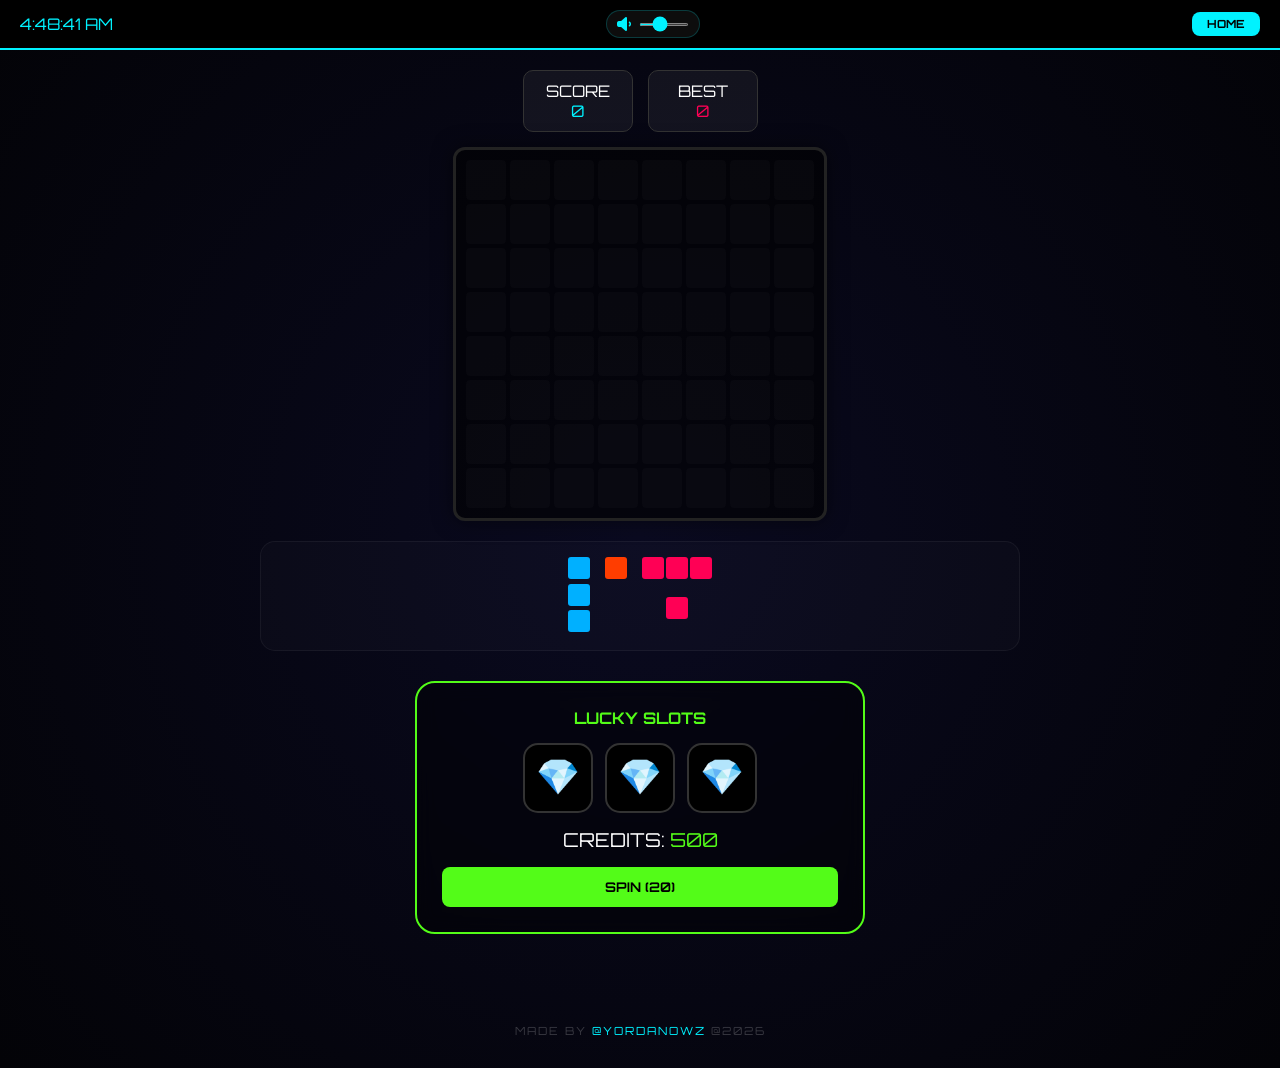
==== games.html @ 31acf6e8 "Add files via upload" ====
<!DOCTYPE html>
<html lang="bg">
<head>
    <meta charset="UTF-8">
    <meta name="viewport" content="width=device-width, initial-scale=1.0, maximum-scale=1.0, user-scalable=no">
    <title>ARCADE HUB | YORDANOWZ</title>
    <link href="https://fonts.googleapis.com/css2?family=Orbitron:wght@700&family=Rajdhani:wght@500&display=swap" rel="stylesheet">
    <link rel="stylesheet" href="https://cdnjs.cloudflare.com/ajax/libs/font-awesome/6.5.1/css/all.min.css">
    <style>
        :root { --blue: #00f2ff; --pink: #ff0055; --kick: #53fc18; --bg: #05050a; }
        * { margin:0; padding:0; box-sizing:border-box; user-select: none; -webkit-tap-highlight-color: transparent; }
        
        body { 
            background: radial-gradient(circle at center, #0a0a20 0%, #030307 100%); 
            color: white; font-family: 'Rajdhani', sans-serif; overflow-x: hidden; 
            display: flex; flex-direction: column; align-items: center; min-height: 100vh;
            touch-action: none;
        }

        .top-bar { 
            display: flex; justify-content: space-between; align-items: center; 
            padding: 10px 20px; background: #000; border-bottom: 2px solid var(--blue); 
            font-family: 'Orbitron'; color: var(--blue); width: 100%; position: sticky; top: 0; z-index: 100; 
        }

        .volume-wrap {
            display: flex; align-items: center; gap: 8px;
            background: rgba(255,255,255,0.05); padding: 5px 10px;
            border-radius: 20px; border: 1px solid rgba(0, 242, 255, 0.2);
        }
        #volume-slider { width: 50px; height: 3px; cursor: pointer; accent-color: var(--blue); }

        .main-container { max-width: 800px; width: 100%; padding: 20px; display: flex; flex-direction: column; align-items: center; gap: 30px; flex-grow: 1; }

        .game-section { display: flex; flex-direction: column; align-items: center; width: 100%; }
        .stats-row { display: flex; gap: 15px; margin-bottom: 15px; font-family: 'Orbitron'; }
        .stat-card { background: rgba(255,255,255,0.05); padding: 10px 20px; border-radius: 10px; border: 1px solid #333; text-align: center; min-width: 110px; }
        
        .grid-8x8 { 
            display: grid; grid-template-columns: repeat(8, 40px); grid-template-rows: repeat(8, 40px); 
            gap: 4px; background: rgba(0,0,0,0.6); padding: 10px; border-radius: 12px; border: 3px solid #222; 
            box-shadow: 0 0 20px rgba(0,0,0,0.5); position: relative;
        }
        .cell { width: 40px; height: 40px; background: rgba(255,255,255,0.02); border-radius: 4px; transition: 0.2s; }
        .cell.occupied { border: 1px solid rgba(255,255,255,0.3); }
        .cell.preview { background: rgba(255,255,255,0.2) !important; border: 1px dashed white; }
        
        .tray { 
            display: flex; justify-content: center; gap: 15px; margin-top: 20px; 
            min-height: 110px; background: rgba(255,255,255,0.02); border-radius: 15px; 
            padding: 15px; width: 100%; border: 1px solid rgba(255,255,255,0.05);
        }
        .piece { cursor: grab; display: grid; gap: 2px; z-index: 10; touch-action: none; }
        .p-cell { width: 22px; height: 22px; border-radius: 3px; pointer-events: none; }

        .slots-section { 
            background: rgba(0,0,0,0.4); border: 2px solid var(--kick); border-radius: 20px; 
            padding: 25px; width: 100%; max-width: 450px; text-align: center; 
            backdrop-filter: blur(10px); margin-bottom: 40px;
        }
        .slot-row { display: flex; justify-content: center; gap: 12px; margin: 15px 0; }
        .slot-box { 
            width: 70px; height: 70px; background: #000; border: 2px solid #333; 
            border-radius: 15px; display: flex; align-items: center; justify-content: center; 
            font-size: 2.2rem; transition: transform 0.1s;
        }

        #jackpot-overlay, #gameover { 
            position: fixed; inset: 0; background: rgba(0,0,0,0.95); 
            display: none; flex-direction: column; align-items: center; 
            justify-content: center; z-index: 2000; text-align: center; padding: 20px;
        }
        .jackpot-text { font-family: 'Orbitron'; font-size: 3.5rem; text-shadow: 0 0 30px currentColor; animation: pulse 0.5s infinite alternate; }
        @keyframes pulse { from { transform: scale(1); } to { transform: scale(1.05); } }

        .btn { 
            background: var(--blue); color: #000; border: none; padding: 12px 30px; 
            font-family: 'Orbitron'; font-weight: bold; border-radius: 8px; 
            cursor: pointer; transition: 0.3s; text-decoration: none; display: inline-block;
        }
        .btn:active { transform: scale(0.95); }

        footer { padding: 30px; color: rgba(255,255,255,0.2); font-family: 'Orbitron'; font-size: 0.7rem; letter-spacing: 2px; }

        @media (max-width: 450px) {
            .grid-8x8 { grid-template-columns: repeat(8, 34px); grid-template-rows: repeat(8, 34px); gap: 2px; }
            .cell { width: 34px; height: 34px; }
            .slot-box { width: 60px; height: 60px; font-size: 1.8rem; }
        }
    </style>
</head>
<body>

<div id="jackpot-overlay">
    <div class="jackpot-text">WIN!</div>
    <h1 id="win-amount" style="color:var(--kick); margin-top:20px">+0 CREDITS</h1>
</div>

<div id="gameover">
    <h1 style="font-family:'Orbitron'; font-size:3rem; color:var(--pink)">GAME OVER</h1>
    <p style="font-size:1.5rem; margin: 15px 0;">SCORE: <span id="final-score">0</span></p>
    <button class="btn" onclick="location.reload()">RETRY</button>
</div>

<div class="top-bar">
    <div id="clock">00:00:00</div>
    <div class="volume-wrap">
        <i class="fas fa-volume-up" id="vol-icon"></i>
        <input type="range" id="volume-slider" min="0" max="1" step="0.01" value="0.4">
    </div>
    <a href="index.html" class="btn" style="padding: 5px 15px; font-size: 0.7rem;">HOME</a>
</div>

<div class="main-container">
    <div class="game-section">
        <div class="stats-row">
            <div class="stat-card">SCORE <br><span id="displayScore" style="color:var(--blue)">0</span></div>
            <div class="stat-card">BEST <br><span id="displayBest" style="color:var(--pink)">0</span></div>
        </div>
        <div id="grid" class="grid-8x8"></div>
        <div id="tray" class="tray"></div>
    </div>

    <div class="slots-section">
        <h2 style="font-family:'Orbitron'; color:var(--kick); font-size: 1rem;">LUCKY SLOTS</h2>
        <div class="slot-row">
            <div id="s1" class="slot-box">💎</div>
            <div id="s2" class="slot-box">💎</div>
            <div id="s3" class="slot-box">💎</div>
        </div>
        <p style="font-size:1.2rem; margin-bottom:15px; font-family: 'Orbitron';">CREDITS: <span id="balance" style="color:var(--kick)">500</span></p>
        <button class="btn" style="background:var(--kick); width: 100%;" onclick="spin()">SPIN (20)</button>
    </div>
</div>

<footer>
    MADE BY <span style="color: var(--blue);">@YORDANOWZ</span> @2026
</footer>

<script>
    // --- АУДИО МЕНИДЖЪР ---
    (function() {
        const playlist = ['gg.mp3', 'lm.mp3', 'ff.mp3'];
        const volSlider = document.getElementById('volume-slider');
        const volIcon = document.getElementById('vol-icon');

        const savedVol = localStorage.getItem('siteVolume') || 0.4;
        volSlider.value = savedVol;

        function updateVolIcon(val) {
            if(val == 0) volIcon.className = "fas fa-volume-mute";
            else if(val < 0.5) volIcon.className = "fas fa-volume-down";
            else volIcon.className = "fas fa-volume-up";
        }
        updateVolIcon(savedVol);

        function playTrack() {
            if (!window.myAudio) { window.myAudio = new Audio(); }
            const randomIndex = Math.floor(Math.random() * playlist.length);
            window.myAudio.src = playlist[randomIndex];
            window.myAudio.volume = volSlider.value;
            window.myAudio.play().catch(e => console.log("Waiting for interaction..."));
            window.myAudio.onended = () => playTrack();
        }

        volSlider.addEventListener('input', (e) => {
            const val = e.target.value;
            if(window.myAudio) window.myAudio.volume = val;
            updateVolIcon(val);
            localStorage.setItem('siteVolume', val);
        });

        // Тази функция „отключва“ аудиото и на PC, и на мобилни устройства
        window.initAudio = function() {
            if (!window.myAudio || window.myAudio.paused) {
                playTrack();
            }
            window.removeEventListener('mousedown', initAudio);
            window.removeEventListener('touchstart', initAudio);
            window.removeEventListener('keydown', initAudio);
        };

        window.addEventListener('mousedown', initAudio);
        window.addEventListener('touchstart', initAudio);
        window.addEventListener('keydown', initAudio);
    })();

    // --- ГЛОБАЛНИ ПРОМЕНЛИВИ ---
    let credits = parseInt(localStorage.getItem('userCredits')) || 500;
    let currentScore = 0;
    let savedBest = parseInt(localStorage.getItem('bb_best_v3')) || 0;
    let board = Array(64).fill(null);
    let trayShapes = [];
    let activePiece = null;
    let offsetX, offsetY;

    const COLORS = ['#FF3D00', '#FFEA00', '#00E676', '#00B0FF', '#D500F9', '#FF0055'];
    const SHAPES = [
        { c: [[0,0]], color: COLORS[0] }, 
        { c: [[0,0],[0,1]], color: COLORS[1] },
        { c: [[0,0],[1,0]], color: COLORS[1] }, 
        { c: [[0,0],[0,1],[1,0],[1,1]], color: COLORS[2] },
        { c: [[0,0],[0,1],[0,2]], color: COLORS[3] }, 
        { c: [[0,0],[1,0],[2,0]], color: COLORS[3] },
        { c: [[0,0],[1,0],[2,0],[2,1]], color: COLORS[4] }, 
        { c: [[0,0],[0,1],[0,2],[1,1]], color: COLORS[5] }
    ];

    const gridEl = document.getElementById('grid');
    const trayEl = document.getElementById('tray');

    for(let i=0; i<64; i++) {
        const cell = document.createElement('div');
        cell.className = 'cell';
        gridEl.appendChild(cell);
    }

    function spawnPieces() {
        trayEl.innerHTML = ''; 
        trayShapes = [];
        for(let i=0; i<3; i++) {
            const s = SHAPES[Math.floor(Math.random()*SHAPES.length)];
            trayShapes.push(s);
            trayEl.appendChild(createPiece(s, i));
        }
        setTimeout(checkGameOver, 200);
    }

    function createPiece(shape, id) {
        const el = document.createElement('div');
        el.className = 'piece'; 
        el.dataset.id = id;
        
        const r = Math.max(...shape.c.map(p => p[0])) + 1;
        const c = Math.max(...shape.c.map(p => p[1])) + 1;
        el.style.gridTemplateRows = `repeat(${r}, auto)`;
        el.style.gridTemplateColumns = `repeat(${c}, auto)`;
        
        shape.c.forEach(p => {
            const d = document.createElement('div'); 
            d.className = 'p-cell';
            d.style.backgroundColor = shape.color; 
            d.style.gridArea = `${p[0]+1} / ${p[1]+1}`; 
            el.appendChild(d);
        });

        const startDrag = (e) => {
            if(window.initAudio) window.initAudio(); // Подсигуряваме старта
            activePiece = el;
            const pos = (e.type === 'touchstart') ? e.touches[0] : e;
            const rect = el.getBoundingClientRect();
            offsetX = pos.clientX - rect.left;
            offsetY = pos.clientY - rect.top;
            
            el.style.position = 'fixed';
            el.style.width = rect.width + 'px';
            el.style.zIndex = '1000';
            el.style.pointerEvents = 'none';
            moveAt(pos.clientX, pos.clientY);
        };

        el.addEventListener('mousedown', startDrag);
        el.addEventListener('touchstart', startDrag, {passive: false});
        return el;
    }

    function moveAt(x, y) {
        if(!activePiece) return;
        activePiece.style.left = (x - offsetX) + 'px';
        activePiece.style.top = (y - offsetY) + 'px';

        clearPreview();
        const target = document.elementFromPoint(x, y);
        const idx = Array.from(gridEl.children).indexOf(target);
        if(idx !== -1) {
            const pid = activePiece.dataset.id;
            const shape = trayShapes[pid];
            const r = Math.floor(idx/8), c = idx%8;
            if(canPlace(shape.c, r, c)) {
                shape.c.forEach(p => {
                    const tidx = (r+p[0])*8 + (c+p[1]);
                    if(tidx < 64) gridEl.children[tidx].classList.add('preview');
                });
            }
        }
    }

    const onMove = (e) => {
        if(!activePiece) return;
        const pos = (e.type === 'touchmove') ? e.touches[0] : e;
        moveAt(pos.clientX, pos.clientY);
        if(e.type === 'touchmove') e.preventDefault();
    };

    const onEnd = (e) => {
        if(!activePiece) return;
        const pos = (e.type === 'touchend') ? e.changedTouches[0] : e;
        const target = document.elementFromPoint(pos.clientX, pos.clientY);
        const idx = Array.from(gridEl.children).indexOf(target);
        const pid = activePiece.dataset.id;
        const shape = trayShapes[pid];

        let placed = false;
        if(idx !== -1 && shape) {
            const r = Math.floor(idx/8), c = idx%8;
            if(canPlace(shape.c, r, c)) {
                shape.c.forEach(p => {
                    const tidx = (r+p[0])*8 + (c+p[1]);
                    board[tidx] = shape.color;
                    gridEl.children[tidx].style.backgroundColor = shape.color;
                    gridEl.children[tidx].classList.add('occupied');
                });
                currentScore += shape.c.length * 10;
                activePiece.remove();
                trayShapes[pid] = null;
                placed = true;
                checkLines();
                if(trayShapes.every(s => s === null)) spawnPieces();
                else updateScoreUI();
            }
        }

        if(!placed) {
            activePiece.style.position = 'static';
            activePiece.style.width = 'auto';
            activePiece.style.pointerEvents = 'auto';
        }
        
        clearPreview();
        activePiece = null;
    };

    window.addEventListener('mousemove', onMove);
    window.addEventListener('touchmove', onMove, {passive: false});
    window.addEventListener('mouseup', onEnd);
    window.addEventListener('touchend', onEnd);

    function canPlace(coords, r, c) {
        return coords.every(p => {
            const nr = r + p[0], nc = c + p[1];
            return nr >= 0 && nr < 8 && nc >= 0 && nc < 8 && !board[nr * 8 + nc];
        });
    }

    function checkLines() {
        let rs = [], cs = [];
        for(let i=0; i<8; i++) {
            if(board.slice(i*8, i*8+8).every(v=>v)) rs.push(i);
            let col = true; for(let j=0; j<8; j++) if(!board[j*8+i]) col = false;
            if(col) cs.push(i);
        }
        rs.forEach(r => { for(let c=0; c<8; c++) clearCell(r*8+c); currentScore += 100; });
        cs.forEach(c => { for(let r=0; r<8; r++) clearCell(r*8+c); currentScore += 100; });
        updateScoreUI();
    }

    function clearCell(idx) { board[idx] = null; gridEl.children[idx].style.backgroundColor = ''; gridEl.children[idx].classList.remove('occupied'); }
    function clearPreview() { Array.from(gridEl.children).forEach(c => c.classList.remove('preview')); }
    
    function updateScoreUI() {
        document.getElementById('displayScore').innerText = currentScore;
        if(currentScore > savedBest) { 
            savedBest = currentScore; 
            localStorage.setItem('bb_best_v3', savedBest); 
            document.getElementById('displayBest').innerText = savedBest; 
        }
        checkGameOver();
    }

    function checkGameOver() {
        const available = trayShapes.filter(s => s !== null);
        if(available.length === 0) return;
        let possible = false;
        available.forEach(s => { for(let i=0; i<64; i++) if(canPlace(s.c, Math.floor(i/8), i%8)) possible = true; });
        if(!possible) { 
            document.getElementById('final-score').innerText = currentScore; 
            document.getElementById('gameover').style.display = 'flex'; 
        }
    }

    function spin() {
        if(window.initAudio) window.initAudio();
        if(credits < 20) return alert("Нямате кредити!");
        credits -= 20; updateCredits();

        const symbols = ['💎','💰','🔥','🍒','🔔','🃏'];
        const r = [
            symbols[Math.floor(Math.random()*symbols.length)],
            symbols[Math.floor(Math.random()*symbols.length)],
            symbols[Math.floor(Math.random()*symbols.length)]
        ];

        document.getElementById('s1').innerText = r[0];
        document.getElementById('s2').innerText = r[1];
        document.getElementById('s3').innerText = r[2];

        let win = 0;
        let type = "";

        if(r[0] === r[1] && r[1] === r[2]) {
            if(r[0] === '💎') win = 1500;
            else if(r[0] === '💰') win = 1000;
            else win = 500;
            type = "JACKPOT!";
        } 
        else if(r[0] === r[1] || r[1] === r[2] || r[0] === r[2]) {
            win = 50;
            type = "SMALL WIN";
        }

        if(win > 0) {
            credits += win;
            updateCredits();
            showWin(type, win);
        }
    }

    function showWin(txt, amt) {
        const ov = document.getElementById('jackpot-overlay');
        const ovTxt = ov.querySelector('.jackpot-text');
        ovTxt.innerText = txt;
        ovTxt.style.color = (txt === "JACKPOT!") ? "#ffcc00" : "#00f2ff";
        document.getElementById('win-amount').innerText = `+${amt} CREDITS`;
        ov.style.display = 'flex';
        setTimeout(() => { ov.style.display = 'none'; }, 2000);
    }

    function updateCredits() {
        localStorage.setItem('userCredits', credits);
        document.getElementById('balance').innerText = credits;
    }

    setInterval(() => { document.getElementById('clock').innerText = new Date().toLocaleTimeString(); }, 1000);
    document.getElementById('displayBest').innerText = savedBest;
    document.getElementById('balance').innerText = credits;
    spawnPieces();
</script>
</body>
</html>
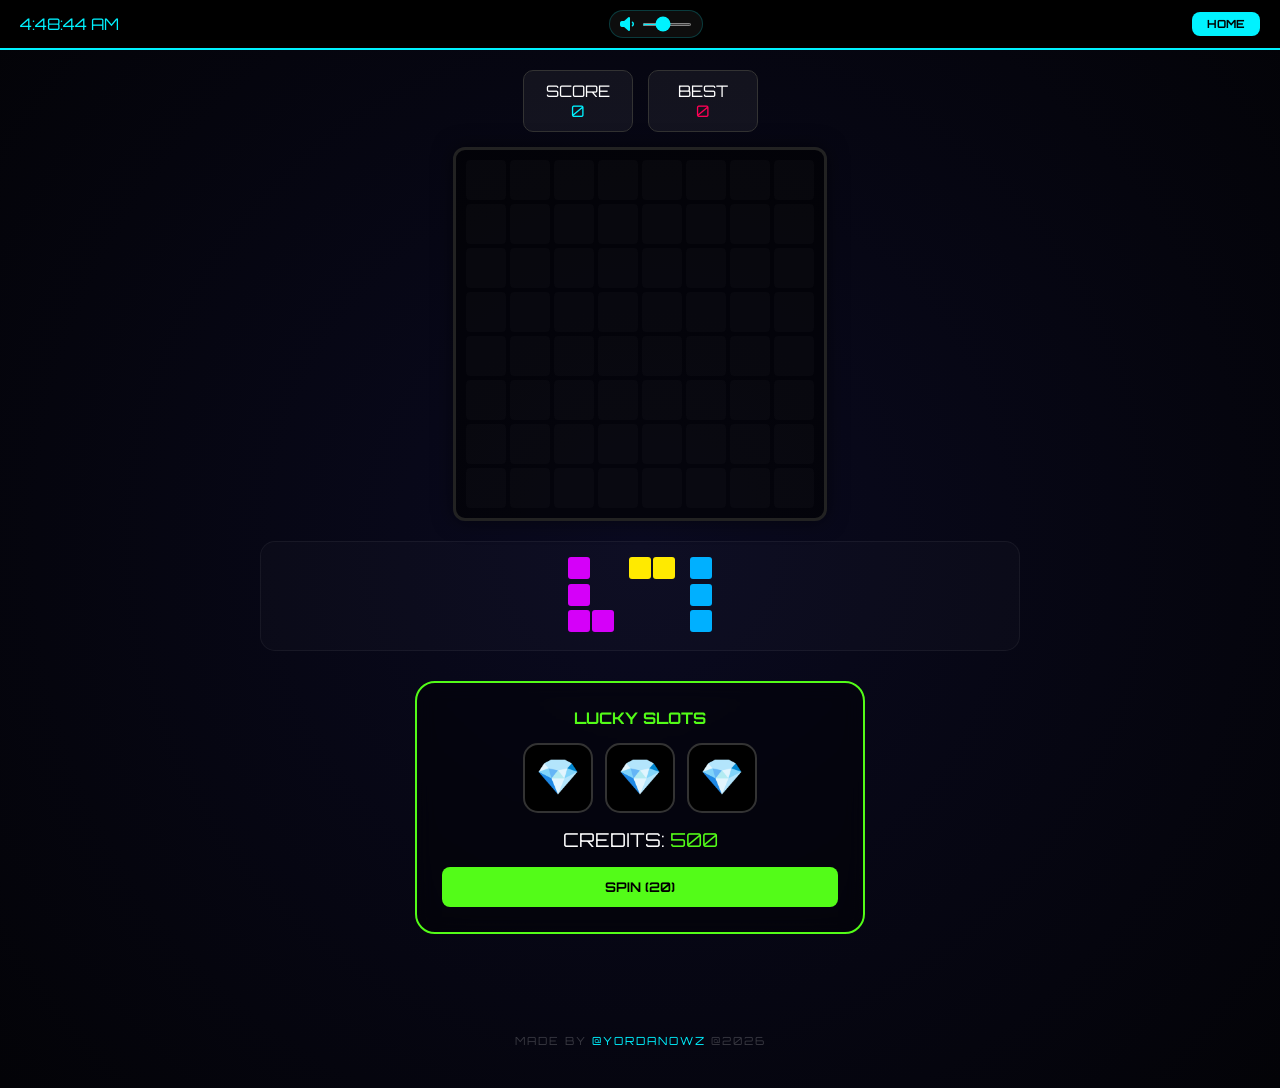
==== commit 6af8c378: "Update games.html" ====
--- a/games.html
+++ b/games.html
@@ -2,19 +2,20 @@
 <html lang="bg">
 <head>
     <meta charset="UTF-8">
-    <meta name="viewport" content="width=device-width, initial-scale=1.0, maximum-scale=1.0, user-scalable=no">
+    <meta name="viewport" content="width=device-width, initial-scale=1.0, maximum-scale=5.0">
     <title>ARCADE HUB | YORDANOWZ</title>
     <link href="https://fonts.googleapis.com/css2?family=Orbitron:wght@700&family=Rajdhani:wght@500&display=swap" rel="stylesheet">
     <link rel="stylesheet" href="https://cdnjs.cloudflare.com/ajax/libs/font-awesome/6.5.1/css/all.min.css">
     <style>
         :root { --blue: #00f2ff; --pink: #ff0055; --kick: #53fc18; --bg: #05050a; }
-        * { margin:0; padding:0; box-sizing:border-box; user-select: none; -webkit-tap-highlight-color: transparent; }
+        * { margin:0; padding:0; box-sizing:border-box; -webkit-tap-highlight-color: transparent; }
         
         body { 
             background: radial-gradient(circle at center, #0a0a20 0%, #030307 100%); 
-            color: white; font-family: 'Rajdhani', sans-serif; overflow-x: hidden; 
+            color: white; font-family: 'Rajdhani', sans-serif; 
+            overflow-x: hidden; 
             display: flex; flex-direction: column; align-items: center; min-height: 100vh;
-            touch-action: none;
+            /* Премахнато touch-action: none от тук, за да работи скрола */
         }
 
         .top-bar { 
@@ -36,10 +37,12 @@
         .stats-row { display: flex; gap: 15px; margin-bottom: 15px; font-family: 'Orbitron'; }
         .stat-card { background: rgba(255,255,255,0.05); padding: 10px 20px; border-radius: 10px; border: 1px solid #333; text-align: center; min-width: 110px; }
         
+        /* touch-action: none само върху играта, за да не се мести страницата при драгване */
         .grid-8x8 { 
             display: grid; grid-template-columns: repeat(8, 40px); grid-template-rows: repeat(8, 40px); 
             gap: 4px; background: rgba(0,0,0,0.6); padding: 10px; border-radius: 12px; border: 3px solid #222; 
             box-shadow: 0 0 20px rgba(0,0,0,0.5); position: relative;
+            touch-action: none;
         }
         .cell { width: 40px; height: 40px; background: rgba(255,255,255,0.02); border-radius: 4px; transition: 0.2s; }
         .cell.occupied { border: 1px solid rgba(255,255,255,0.3); }
@@ -80,7 +83,7 @@
         }
         .btn:active { transform: scale(0.95); }
 
-        footer { padding: 30px; color: rgba(255,255,255,0.2); font-family: 'Orbitron'; font-size: 0.7rem; letter-spacing: 2px; }
+        footer { padding: 40px 30px; color: rgba(255,255,255,0.2); font-family: 'Orbitron'; font-size: 0.7rem; letter-spacing: 2px; }
 
         @media (max-width: 450px) {
             .grid-8x8 { grid-template-columns: repeat(8, 34px); grid-template-rows: repeat(8, 34px); gap: 2px; }
@@ -170,7 +173,6 @@
             localStorage.setItem('siteVolume', val);
         });
 
-        // Тази функция „отключва“ аудиото и на PC, и на мобилни устройства
         window.initAudio = function() {
             if (!window.myAudio || window.myAudio.paused) {
                 playTrack();
@@ -245,7 +247,7 @@
         });
 
         const startDrag = (e) => {
-            if(window.initAudio) window.initAudio(); // Подсигуряваме старта
+            if(window.initAudio) window.initAudio();
             activePiece = el;
             const pos = (e.type === 'touchstart') ? e.touches[0] : e;
             const rect = el.getBoundingClientRect();
@@ -436,4 +438,4 @@
     spawnPieces();
 </script>
 </body>
-</html>+</html>
